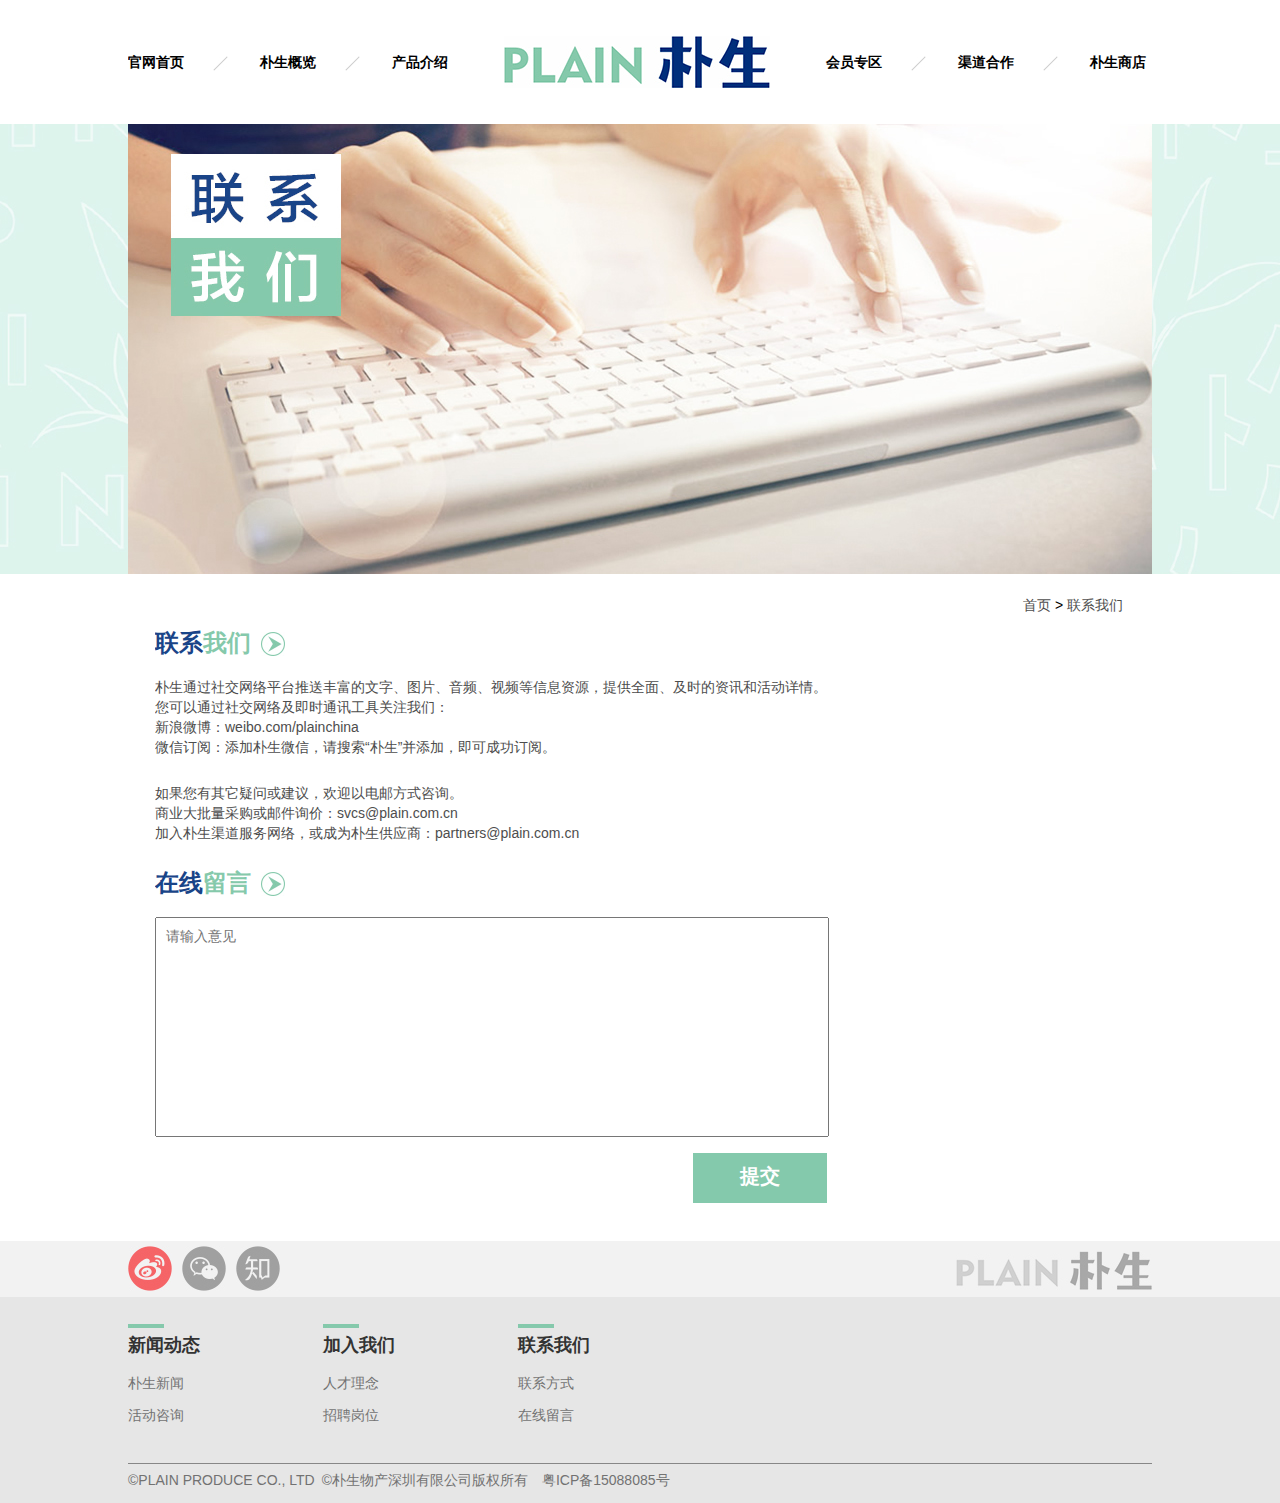
==== contact.html @ bead8c9b "全面界面完成" ====
<!DOCTYPE html>
<html>
<head>
  <meta charset="UTF-8"/>
  <title>联系我们</title>
  <link rel="stylesheet" href="stylesheets/contact.css"/>
</head>
<body>
<!-- 导航 开始-->
<div id="header">
  <div id="nav">
    <ul>
      <li>
        <a href="">
          官网首页
        </a>
        <i></i>
      </li>
      <li>
        <a href="">
          朴生概览
        </a>
        <i></i>
      </li>
      <li class="product">
        <a href="">
          产品介绍
        </a>
      </li>
      <li class="logo">
        <a href="">
          <h3><img src="images/logo_top.png" alt="PLAIN朴生"/></h3>
        </a>
      </li>
      <li class="vip">
        <a href="">
          会员专区
        </a>
        <i></i>
      </li>
      <li>
        <a href="">
          渠道合作
        </a>
        <i></i>
      </li>
      <li class="store">
        <a href="">
          朴生商店
        </a>
      </li>
    </ul>
  </div>
</div>
<!-- 导航 结束 -->
<!-- banner 开始 -->
<div class="banner">
</div>
<!-- banner 结束 -->
<!--联系我们 开始-->
<div class="wrapper">
  <div class="info">
    <div class="bread_crumb">
      <a href="#">首页</a>
      <span>&gt;</span>
      <a href="#">联系我们</a>
    </div>
    <div class="detail">
      <h2 class="capital"><b>联系</b>我们 <i></i></h2>
        <p>朴生通过社交网络平台推送丰富的文字、图片、音频、视频等信息资源，提供全面、及时的资讯和活动详情。</p>

        <p> 您可以通过社交网络及即时通讯工具关注我们：</p>

        <p> 新浪微博：weibo.com/plainchina</p>

        <p class="last">微信订阅：添加朴生微信，请搜索“朴生”并添加，即可成功订阅。</p>

          <p>如果您有其它疑问或建议，欢迎以电邮方式咨询。</p>

          <p>商业大批量采购或邮件询价：svcs@plain.com.cn</p>

          <p class="last">加入朴生渠道服务网络，或成为朴生供应商：partners@plain.com.cn</p>

          <h2><b>在线</b>留言 <i></i></h2>
      <div>
        <form action="" method="post">
          <div id="taskContent">
            <textarea name="" id="" class="task_Content" placeholder="请输入意见"></textarea>
          </div>
          <div id="button_box">
            <a href="#">提交</a>
          </div>

        </form>
      </div>
    </div>
  </div>
</div>
<!--联系我们 结束-->
<!--底部版权 开始-->
<footer>
  <!-- 分享 -->
  <div id="share">
    <div class="wrapper">
      <ul>
        <li class="sina fl">
          <a href=""></a>
        </li>
        <li class="wechat fl">
          <a href=""></a>
        </li>
        <li class="quaro fl">
          <a href=""></a>
        </li>
      </ul>
      <a href="" class="fr">
        <img src="images/logo_foot.png" alt="">
      </a>
    </div>
  </div>
  <!-- 版权部分 -->
  <div id="copyright">
    <div id="top" class="wrapper">
      <ul>
        <li>
          <p></p>
          <b>新闻动态</b>
        </li>
        <li>
          <a href="">朴生新闻</a>
        </li>
        <li class="">
          <a href="">活动咨询</a>
        </li>
      </ul>
      <ul>
        <li>
          <p></p>
          <b>加入我们</b>
        </li>
        <li>
          <a href="">人才理念</a>
        </li>
        <li>
          <a href="">招聘岗位</a>
        </li>
      </ul>
      <ul>
        <li>
          <p></p>
          <b>联系我们</b>
        </li>
        <li>
          <a href="">联系方式</a>
        </li>
        <li>
          <a href="">在线留言</a>
        </li>
      </ul>
    </div>
    <div id="bottom" class="wrapper">
      ©PLAIN PRODUCE CO., LTD<span>©<a href="">朴生物产深圳有限公司</a>版权所有
          </span>粤ICP备15088085号
    </div>
  </div>
</footer>
<!-- 底部版权 结束 -->
</body>
</html>
---- stylesheets/contact.css ----
@charset "UTF-8";
body, div, dl, dt, dd, ul, ol, li, h1, h2, h3, h4, h5, h6, pre, code, form, fieldset, legend, input, textarea, p, blockquote, th, td{
  margin:0;
  padding:0
}

ul, ol, dl, dd, dt, li{
  list-style:none;
}

.fl{
  float:left;
}

.fr{
  float:right;
}

.clear{
  clear:both;
}

input,button,img{
  border:none;
}
body{
  font:14px "Microsoft YaHei", "arial", "SimSun";
}

.wrapper{
  width:1024px;
  margin:0 auto;
  height:100%;
}

/*导航 开始*/
#header{
  height:124px;
  background:#ffffff;
  position:relative;
}

#nav{
  width:1024px;
  position:absolute;
  height:52px;
  top:50%;
  left:50%;
  margin:-26px 0 0 -512px;
}
#nav ul{
  overflow:hidden;
  width:1024px;
  position:absolute;
  height:52px;
  top:50%;
  left:50%;
  margin:-26px 0 0 -512px;
}
#nav ul li{
  float:left;
  height:52px;
  line-height:52px;
  margin-right:76px;
  position:relative;
}

#nav ul li.product{
  margin-right:0;
}

#nav ul li.store{
  margin-right:0;
}

#nav ul li.logo{
  margin:0 56px;
}

#nav ul li a{
  display:block;
  height:100%;
  width:100%;
  font-size:14px;
  font-weight:bold;
  text-decoration:none;
  color:#000;
}

#nav ul li i{
  display:block;
  position:absolute;
  width:15px;
  height:15px;
  top:20px;
  left:85px;
  background:url("../images/pushen_06.png") no-repeat;
}

/*导航 结束*/
/*banner 开始*/
.banner{
  height:450px;
  background:url(../images/contact_01.jpg) no-repeat center top;
  position:relative;
}
/*banner 结束*/
/*新闻列表 开始*/

div.info{
  overflow:hidden;
  margin:0 29px 38px 27px;
}

div.bread_crumb{
  float:right;
  margin:22px 0 16px 0;
}

div.info a{
  line-height:18px;
  text-decoration:none;
  font-size:14px;
  color:#4D4D4D;
}

div.detail {
  float:left;
}

div.detail h2{
  position:relative;
  display:inline-block;
  line-height:28px;
  margin-bottom:20px;
  font-size:24px;
  color:#85C9AB;
}

div.detail h2.capital{
  margin-top:55px;
}
div.detail h2 b{
  color:#194488;
}

div.detail h2 i{
  position:absolute;
  right:-34px;
  top:3px;
  width:24px;
  height:24px;
  background:url("../images/cooperationArrow.jpg") no-repeat;
}

div.detail p{
  font-size:14px;
  color:#4D4D4D;
  height:20px;
  line-height:20px;
  text-align:justify;
}

div.detail  p.last{
  margin-bottom:26px;
}

#taskContent{
  width:100%;
}
textarea.task_Content{
  width:97%;
  height: 198px;
  font-size: 14px;
  padding: 10px;
  resize: none;
  margin-bottom:13px;
}
div#button_box{
  width: 134px;
  float: right;
  height: 50px;
  background: #84C9AC;
  text-align: center;
  line-height: 50px;
}

div#button_box>a{
  color:#ffffff;
  font-size: 20px;
  font-weight: bold;
}
/*新闻列表 结束*/
/*底部版权 开始*/
#share{
  overflow:hidden;
  line-height:56px;
  position:relative;
  background:#f2f2f2;
}

#share ul{
  overflow:hidden;
  position:absolute;
  width:180px;
  height:46px;
  float:left;
  top:50%;
  margin-top:-23px;
}

#share ul li{
  width:44px;
  height:45px;
  margin-right:10px;
}

#share ul li a{
  display:block;
  height:100%;
}

#share ul li.sina{
  background:url("../images/pushen_48.png") no-repeat;
}

#share ul li.wechat{
  background:url("../images/pushen_50.png") no-repeat;
}

#share ul li.quaro{
  background:url("../images/pushen_52.png") no-repeat;
}

#share a > img{
  vertical-align:middle;
}

/*版权信息*/
#copyright{
  overflow:hidden;
  height:206px;
  background:#e6e6e6;
}

#top{
  overflow:hidden;
  height:166px;
  border-bottom:1px solid #878787;
}

#top ul{
  width:195px;
  float:left;
  margin: 27px 0 25px;
}

#top ul li {
  line-height:32px;
  position:relative;
}
#top ul li b{
  font-size:18px;
  color:#333333;
  font-weight:bold;
  line-height:43px;
}
#top a{
  font-size:14px;
  color:#737373;
  text-decoration:none;
}

#top p{
  position:absolute;
  width:36px;
  height:4px;
  background:url(../images/foot_green.jpg) no-repeat;
}

#bottom{
  color:#727272;
  margin-top:8px;
}
#bottom a{
  color:#727272;
  text-decoration:none;
}
#bottom span{
  margin:0 10px 0 7px;
}
/*底部版权 结束*/
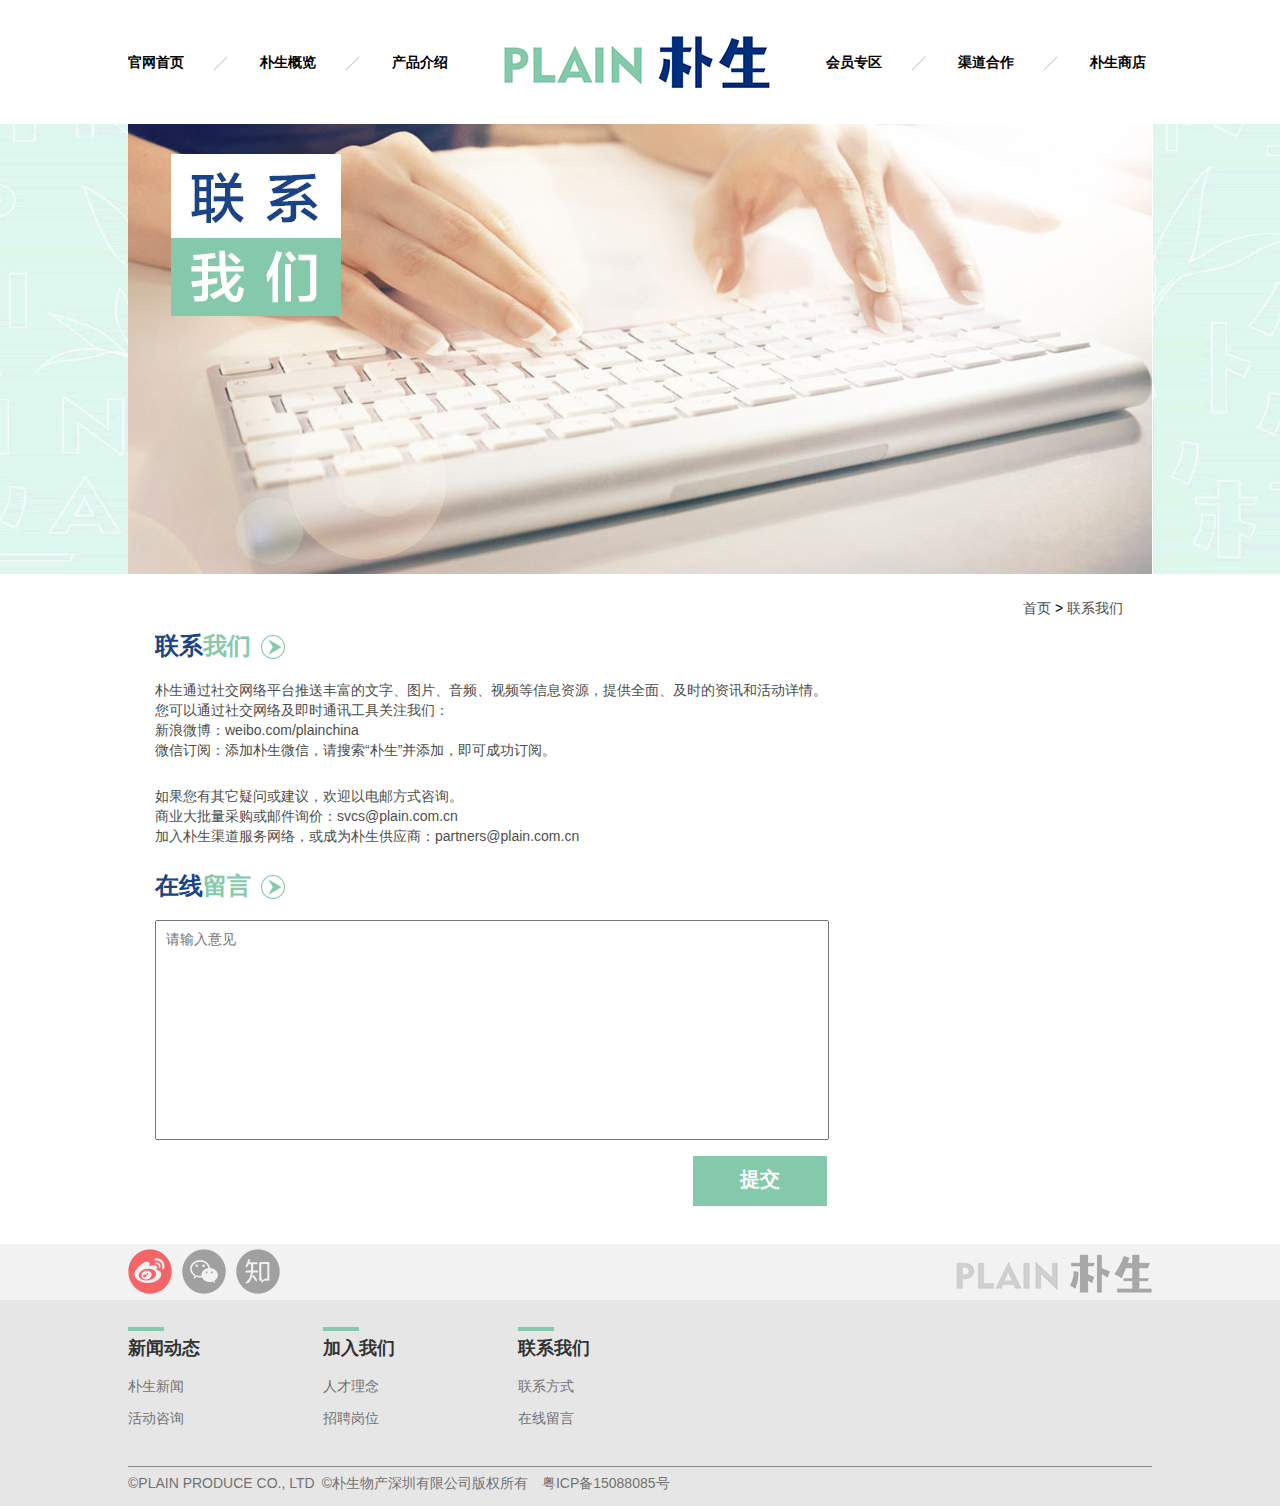
==== commit 48a96179: "把我每个页面的头部banner 有背景 改为 背景+img图片形式，同时把头部导航、尾部部分的公共样式 抽取到global.css中" ====
--- a/contact.html
+++ b/contact.html
@@ -3,6 +3,7 @@
 <head>
   <meta charset="UTF-8"/>
   <title>联系我们</title>
+  <link rel="stylesheet" href="stylesheets/global.css"/>
   <link rel="stylesheet" href="stylesheets/contact.css"/>
 </head>
 <body>
@@ -11,41 +12,41 @@
   <div id="nav">
     <ul>
       <li>
-        <a href="">
+        <a href="index.html">
           官网首页
         </a>
         <i></i>
       </li>
       <li>
-        <a href="">
+        <a href="plainDec.html">
           朴生概览
         </a>
         <i></i>
       </li>
       <li class="product">
-        <a href="">
+        <a href="prodpresent.html">
           产品介绍
         </a>
       </li>
       <li class="logo">
-        <a href="">
+        <a href="index.html">
           <h3><img src="images/logo_top.png" alt="PLAIN朴生"/></h3>
         </a>
       </li>
       <li class="vip">
-        <a href="">
+        <a href="vip.html">
           会员专区
         </a>
         <i></i>
       </li>
       <li>
-        <a href="">
+        <a href="cooperation.html">
           渠道合作
         </a>
         <i></i>
       </li>
       <li class="store">
-        <a href="">
+        <a href="shop.html">
           朴生商店
         </a>
       </li>
@@ -55,6 +56,9 @@
 <!-- 导航 结束 -->
 <!-- banner 开始 -->
 <div class="banner">
+  <div class="wrapper">
+    <a href="#"><img src="images/contact_banner.jpg" alt=""/></a>
+  </div>
 </div>
 <!-- banner 结束 -->
 <!--联系我们 开始-->
@@ -104,16 +108,16 @@
     <div class="wrapper">
       <ul>
         <li class="sina fl">
-          <a href=""></a>
+          <a href="#"></a>
         </li>
         <li class="wechat fl">
-          <a href=""></a>
+          <a href="#"></a>
         </li>
         <li class="quaro fl">
-          <a href=""></a>
+          <a href="#"></a>
         </li>
       </ul>
-      <a href="" class="fr">
+      <a href="index.html" class="fr">
         <img src="images/logo_foot.png" alt="">
       </a>
     </div>
@@ -127,10 +131,10 @@
           <b>新闻动态</b>
         </li>
         <li>
-          <a href="">朴生新闻</a>
+          <a href="viewpoint.html">朴生新闻</a>
         </li>
         <li class="">
-          <a href="">活动咨询</a>
+          <a href="#">活动咨询</a>
         </li>
       </ul>
       <ul>
@@ -139,10 +143,10 @@
           <b>加入我们</b>
         </li>
         <li>
-          <a href="">人才理念</a>
+          <a href="#">人才理念</a>
         </li>
         <li>
-          <a href="">招聘岗位</a>
+          <a href="#">招聘岗位</a>
         </li>
       </ul>
       <ul>
@@ -151,10 +155,10 @@
           <b>联系我们</b>
         </li>
         <li>
-          <a href="">联系方式</a>
+          <a href="contact.html">联系方式</a>
         </li>
         <li>
-          <a href="">在线留言</a>
+          <a href="contact.html">在线留言</a>
         </li>
       </ul>
     </div>
--- a/stylesheets/global.css
+++ b/stylesheets/global.css
@@ -0,0 +1,239 @@
+@charset "UTF-8";
+/*公共样式*/
+body, div, dl, dt, dd, ul, ol, li, h1, h2, h3, h4, h5, h6, pre, code, form, fieldset, legend, input, textarea, p, blockquote, th, td{
+  margin:0;
+  padding:0
+}
+
+ul, ol, dl, dd, dt, li{
+  list-style:none;
+}
+
+.fl{
+  float:left;
+}
+
+.fr{
+  float:right;
+}
+
+.clear{
+  clear:both;
+}
+
+input,button,img{
+  border:none;
+}
+
+body{
+  font:14px "Microsoft YaHei", "arial", "SimSun";
+}
+
+.wrapper{
+  width:1024px;
+  margin:0 auto;
+  height:100%;
+}
+
+/*头部导航样式 开始*/
+#header{
+  height:124px;
+  background:#ffffff;
+  position:relative;
+}
+
+#nav{
+  width:1024px;
+  position:absolute;
+  height:52px;
+  top:50%;
+  left:50%;
+  margin:-26px 0 0 -512px;
+}
+#nav ul{
+  overflow:hidden;
+  width:1024px;
+  position:absolute;
+  height:52px;
+  top:50%;
+  left:50%;
+  margin:-26px 0 0 -512px;
+}
+#nav ul li{
+  float:left;
+  height:52px;
+  line-height:52px;
+  margin-right:76px;
+  position:relative;
+}
+
+#nav ul li.product{
+  margin-right:0;
+}
+
+#nav ul li.store{
+  margin-right:0;
+}
+
+#nav ul li.logo{
+  margin:0 56px;
+}
+
+#nav ul li a{
+  display:block;
+  height:100%;
+  width:100%;
+  font-size:14px;
+  font-weight:bold;
+  text-decoration:none;
+  color:#000;
+}
+
+#nav ul li i{
+  display:block;
+  position:absolute;
+  width:15px;
+  height:15px;
+  top:20px;
+  left:85px;
+  background:url("../images/pushen_06.png") no-repeat;
+}
+
+/*头部导航样式 结束*/
+/*水平导航样式开始*/
+.horizontal{
+  border-bottom:1px solid #DDD9DA;
+}
+.horizontal ul{
+  overflow:hidden;
+}
+
+.horizontal ul li {
+  float: left;
+  width: 341px;
+  height: 64px;
+  text-align: center;
+  line-height: 64px;
+
+}
+.horizontal ul li a{
+  display:block;
+  font-size:18px;
+  text-decoration:none;
+  color:#B3B3B3;
+  line-height: 64px;
+}
+
+.horizontal ul li.current a {
+  line-height: 62px;
+  color: #85C9AB;
+  border-bottom: 3px solid;
+}
+/*水平导航样式开始*/
+
+/*底部版权 开始*/
+#share{
+  overflow:hidden;
+  line-height:56px;
+  position:relative;
+  background:#f2f2f2;
+}
+
+#share ul{
+  overflow:hidden;
+  position:absolute;
+  width:180px;
+  height:46px;
+  float:left;
+  top:50%;
+  margin-top:-23px;
+}
+
+#share ul li{
+  width:44px;
+  height:45px;
+  margin-right:10px;
+}
+
+#share ul li a{
+  display:block;
+  height:100%;
+}
+
+#share ul li.sina{
+  background:url("../images/pushen_48.png") no-repeat;
+}
+
+#share ul li.wechat{
+  background:url("../images/pushen_50.png") no-repeat;
+}
+
+#share ul li.quaro{
+  background:url("../images/pushen_52.png") no-repeat;
+}
+
+#share a > img{
+  vertical-align:middle;
+}
+
+/*版权信息*/
+#copyright{
+  overflow:hidden;
+  height:206px;
+  background:#e6e6e6;
+}
+
+#top{
+  overflow:hidden;
+  height:166px;
+  border-bottom:1px solid #878787;
+}
+
+#top ul{
+  width:195px;
+  float:left;
+  margin: 27px 0 25px;
+}
+
+#top ul li {
+  line-height:32px;
+  position:relative;
+}
+#top ul li b{
+  font-size:18px;
+  color:#333333;
+  font-weight:bold;
+  line-height:43px;
+}
+#top a{
+  font-size:14px;
+  color:#737373;
+  text-decoration:none;
+}
+
+#top p{
+  position:absolute;
+  width:36px;
+  height:4px;
+  background:url(../images/foot_green.jpg) no-repeat;
+}
+
+#bottom{
+  color:#727272;
+  margin-top:8px;
+}
+#bottom a{
+  color:#727272;
+  text-decoration:none;
+}
+#bottom span{
+  margin:0 10px 0 7px;
+}
+/*底部版权 结束*/
+
+
+
+
+
+
+
--- a/stylesheets/contact.css
+++ b/stylesheets/contact.css
@@ -1,108 +1,7 @@
 @charset "UTF-8";
-body, div, dl, dt, dd, ul, ol, li, h1, h2, h3, h4, h5, h6, pre, code, form, fieldset, legend, input, textarea, p, blockquote, th, td{
-  margin:0;
-  padding:0
-}
-
-ul, ol, dl, dd, dt, li{
-  list-style:none;
-}
-
-.fl{
-  float:left;
-}
-
-.fr{
-  float:right;
-}
-
-.clear{
-  clear:both;
-}
-
-input,button,img{
-  border:none;
-}
-body{
-  font:14px "Microsoft YaHei", "arial", "SimSun";
-}
-
-.wrapper{
-  width:1024px;
-  margin:0 auto;
-  height:100%;
-}
-
-/*导航 开始*/
-#header{
-  height:124px;
-  background:#ffffff;
-  position:relative;
-}
-
-#nav{
-  width:1024px;
-  position:absolute;
-  height:52px;
-  top:50%;
-  left:50%;
-  margin:-26px 0 0 -512px;
-}
-#nav ul{
-  overflow:hidden;
-  width:1024px;
-  position:absolute;
-  height:52px;
-  top:50%;
-  left:50%;
-  margin:-26px 0 0 -512px;
-}
-#nav ul li{
-  float:left;
-  height:52px;
-  line-height:52px;
-  margin-right:76px;
-  position:relative;
-}
-
-#nav ul li.product{
-  margin-right:0;
-}
-
-#nav ul li.store{
-  margin-right:0;
-}
-
-#nav ul li.logo{
-  margin:0 56px;
-}
-
-#nav ul li a{
-  display:block;
-  height:100%;
-  width:100%;
-  font-size:14px;
-  font-weight:bold;
-  text-decoration:none;
-  color:#000;
-}
-
-#nav ul li i{
-  display:block;
-  position:absolute;
-  width:15px;
-  height:15px;
-  top:20px;
-  left:85px;
-  background:url("../images/pushen_06.png") no-repeat;
-}
-
-/*导航 结束*/
 /*banner 开始*/
 .banner{
-  height:450px;
-  background:url(../images/contact_01.jpg) no-repeat center top;
-  position:relative;
+  background:url(../images/bg_banner_450.png) no-repeat center top;
 }
 /*banner 结束*/
 /*新闻列表 开始*/
@@ -191,102 +90,3 @@
   font-weight: bold;
 }
 /*新闻列表 结束*/
-/*底部版权 开始*/
-#share{
-  overflow:hidden;
-  line-height:56px;
-  position:relative;
-  background:#f2f2f2;
-}
-
-#share ul{
-  overflow:hidden;
-  position:absolute;
-  width:180px;
-  height:46px;
-  float:left;
-  top:50%;
-  margin-top:-23px;
-}
-
-#share ul li{
-  width:44px;
-  height:45px;
-  margin-right:10px;
-}
-
-#share ul li a{
-  display:block;
-  height:100%;
-}
-
-#share ul li.sina{
-  background:url("../images/pushen_48.png") no-repeat;
-}
-
-#share ul li.wechat{
-  background:url("../images/pushen_50.png") no-repeat;
-}
-
-#share ul li.quaro{
-  background:url("../images/pushen_52.png") no-repeat;
-}
-
-#share a > img{
-  vertical-align:middle;
-}
-
-/*版权信息*/
-#copyright{
-  overflow:hidden;
-  height:206px;
-  background:#e6e6e6;
-}
-
-#top{
-  overflow:hidden;
-  height:166px;
-  border-bottom:1px solid #878787;
-}
-
-#top ul{
-  width:195px;
-  float:left;
-  margin: 27px 0 25px;
-}
-
-#top ul li {
-  line-height:32px;
-  position:relative;
-}
-#top ul li b{
-  font-size:18px;
-  color:#333333;
-  font-weight:bold;
-  line-height:43px;
-}
-#top a{
-  font-size:14px;
-  color:#737373;
-  text-decoration:none;
-}
-
-#top p{
-  position:absolute;
-  width:36px;
-  height:4px;
-  background:url(../images/foot_green.jpg) no-repeat;
-}
-
-#bottom{
-  color:#727272;
-  margin-top:8px;
-}
-#bottom a{
-  color:#727272;
-  text-decoration:none;
-}
-#bottom span{
-  margin:0 10px 0 7px;
-}
-/*底部版权 结束*/